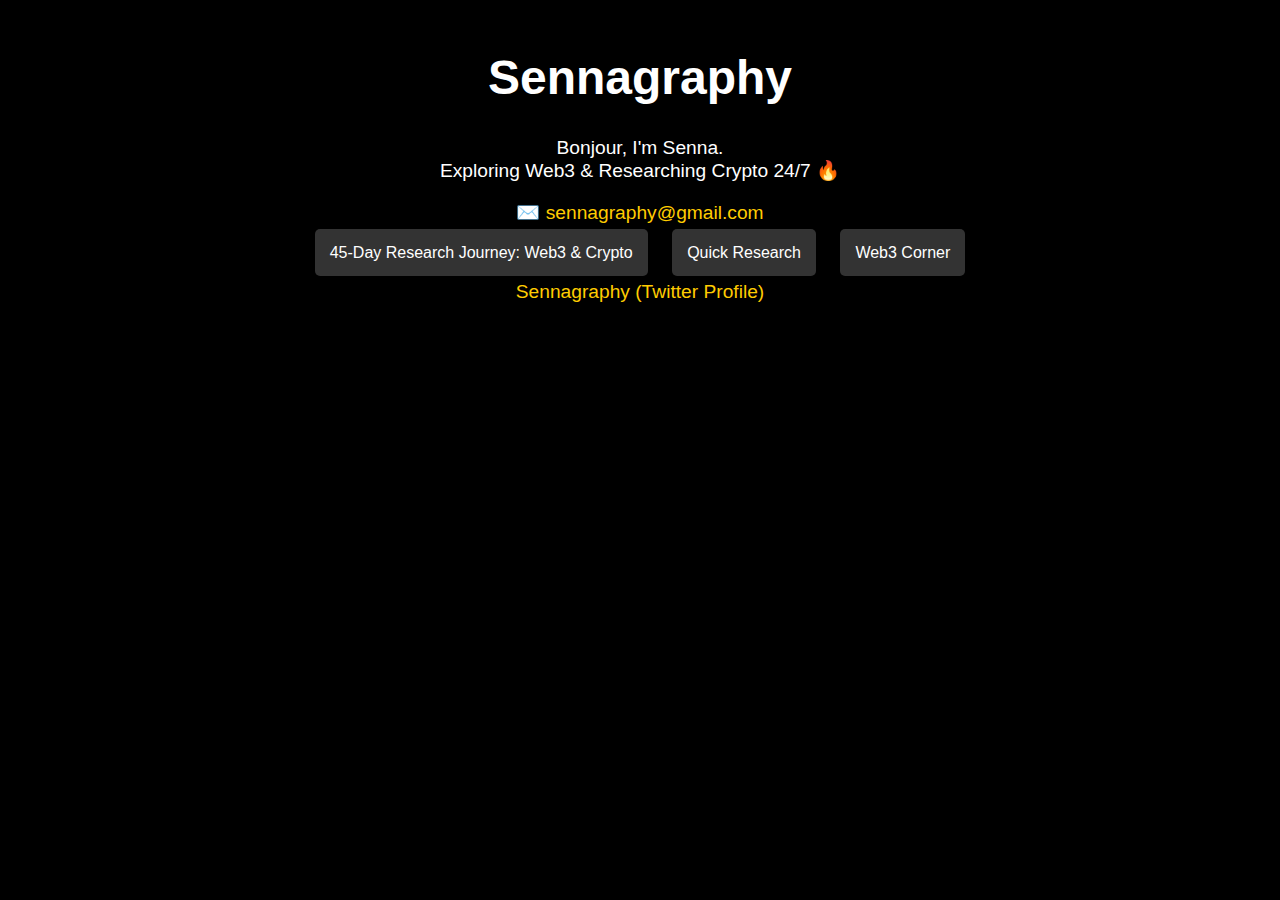
==== index.html @ d7526851 "Update index.html" ====
<!DOCTYPE html>
<html lang="en">
<head>
    <meta charset="UTF-8">
    <meta name="viewport" content="width=device-width, initial-scale=1.0">
    <title>Sennagraphy</title>
    <style>
        body {
            font-family: Arial, sans-serif;
            text-align: center;
            background-color: black;
            color: white;
            margin: 0;
            padding: 0;
        }
        h1 {
            font-size: 3em;
            margin-top: 50px;
        }
        p {
            font-size: 1.2em;
        }
        .email-link {
            color: #ffcc00;
            text-decoration: none;
        }
        .menu-item {
            background-color: #333;
            padding: 15px;
            margin: 10px;
            border-radius: 5px;
            color: white;
            font-size: 16px;
            cursor: pointer;
            text-decoration: none;
        }
        .menu-item:hover {
            background-color: #555;
        }
        .profile-link {
            color: #ffcc00;
            text-decoration: none;
        }
    </style>
</head>
<body>
    <h1>Sennagraphy</h1>
    <p>Bonjour, I'm Senna.<br>Exploring Web3 & Researching Crypto 24/7 🔥</p>
    <p><a href="mailto:sennagraphy@gmail.com" class="email-link">✉️ sennagraphy@gmail.com</a></p>

    <div>
        <a href="journey.html" class="menu-item">45-Day Research Journey: Web3 & Crypto</a>
        <a href="quick-research.html" class="menu-item">Quick Research</a>
        <a href="web3-corner.html" class="menu-item">Web3 Corner</a>
    </div>

    <p><a href="https://x.com/Sennagraphy" class="profile-link">Sennagraphy (Twitter Profile)</a></p>
</body>
</html>
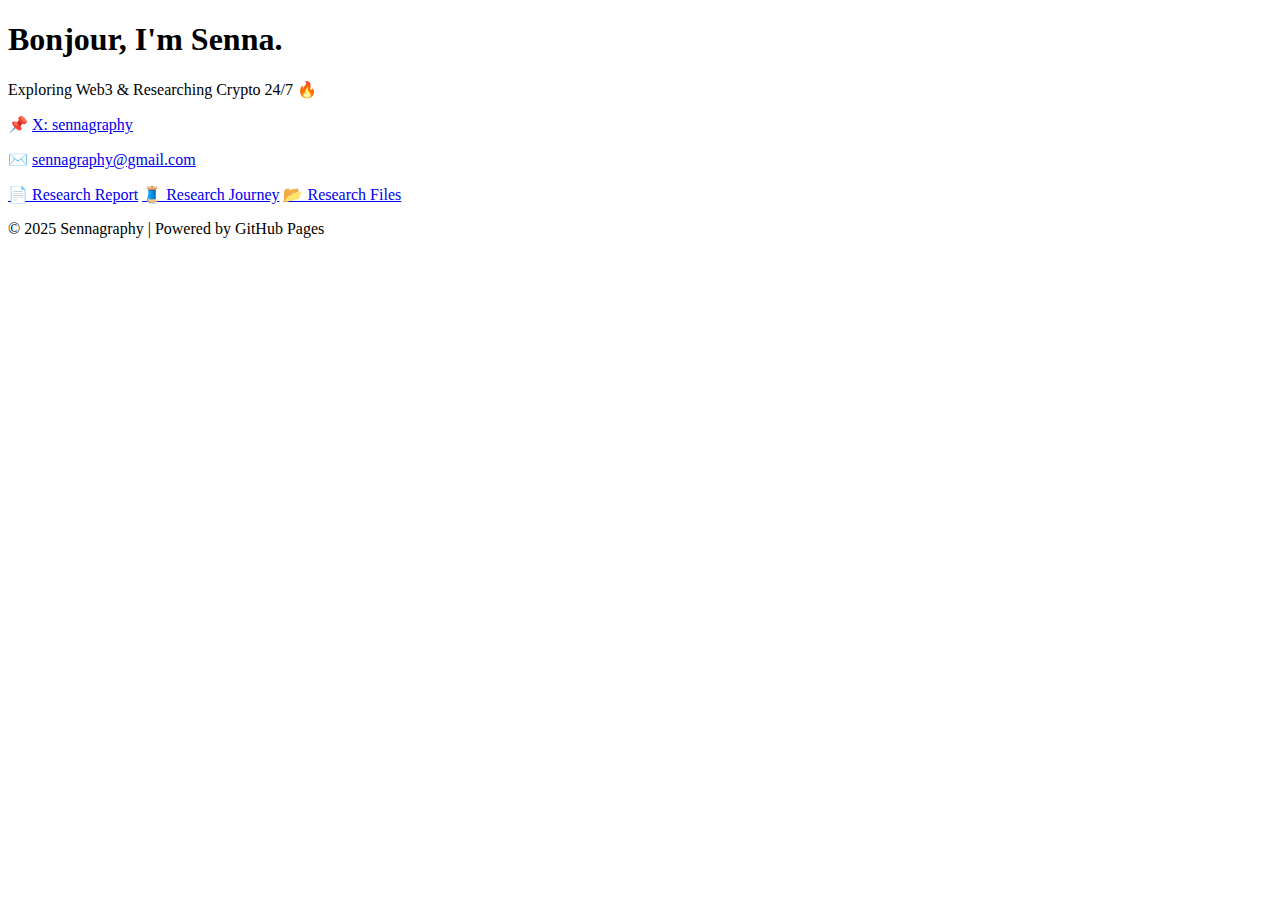
==== commit e66f1cf0: "Update index.html" ====
--- a/index.html
+++ b/index.html
@@ -3,57 +3,25 @@
 <head>
     <meta charset="UTF-8">
     <meta name="viewport" content="width=device-width, initial-scale=1.0">
-    <title>Sennagraphy</title>
-    <style>
-        body {
-            font-family: Arial, sans-serif;
-            text-align: center;
-            background-color: black;
-            color: white;
-            margin: 0;
-            padding: 0;
-        }
-        h1 {
-            font-size: 3em;
-            margin-top: 50px;
-        }
-        p {
-            font-size: 1.2em;
-        }
-        .email-link {
-            color: #ffcc00;
-            text-decoration: none;
-        }
-        .menu-item {
-            background-color: #333;
-            padding: 15px;
-            margin: 10px;
-            border-radius: 5px;
-            color: white;
-            font-size: 16px;
-            cursor: pointer;
-            text-decoration: none;
-        }
-        .menu-item:hover {
-            background-color: #555;
-        }
-        .profile-link {
-            color: #ffcc00;
-            text-decoration: none;
-        }
-    </style>
+    <title>Sennagraphy - Web3 Research</title>
+    <link rel="stylesheet" href="styles/style.css">
 </head>
 <body>
-    <h1>Sennagraphy</h1>
-    <p>Bonjour, I'm Senna.<br>Exploring Web3 & Researching Crypto 24/7 🔥</p>
-    <p><a href="mailto:sennagraphy@gmail.com" class="email-link">✉️ sennagraphy@gmail.com</a></p>
+    <header>
+        <h1>Bonjour, I'm Senna.</h1>
+        <p>Exploring Web3 & Researching Crypto 24/7 🔥</p>
+        <p>📌 <a href="https://x.com/sennagraphy" target="_blank">X: sennagraphy</a></p>
+        <p>✉️ <a href="mailto:sennagraphy@gmail.com">sennagraphy@gmail.com</a></p>
+    </header>
 
-    <div>
-        <a href="journey.html" class="menu-item">45-Day Research Journey: Web3 & Crypto</a>
-        <a href="quick-research.html" class="menu-item">Quick Research</a>
-        <a href="web3-corner.html" class="menu-item">Web3 Corner</a>
-    </div>
+    <nav>
+        <a href="research.html" class="btn">📄 Research Report</a>
+        <a href="journey.html" class="btn">🧵 Research Journey</a>
+        <a href="files.html" class="btn">📂 Research Files</a>
+    </nav>
 
-    <p><a href="https://x.com/Sennagraphy" class="profile-link">Sennagraphy (Twitter Profile)</a></p>
+    <footer>
+        <p>© 2025 Sennagraphy | Powered by GitHub Pages</p>
+    </footer>
 </body>
 </html>
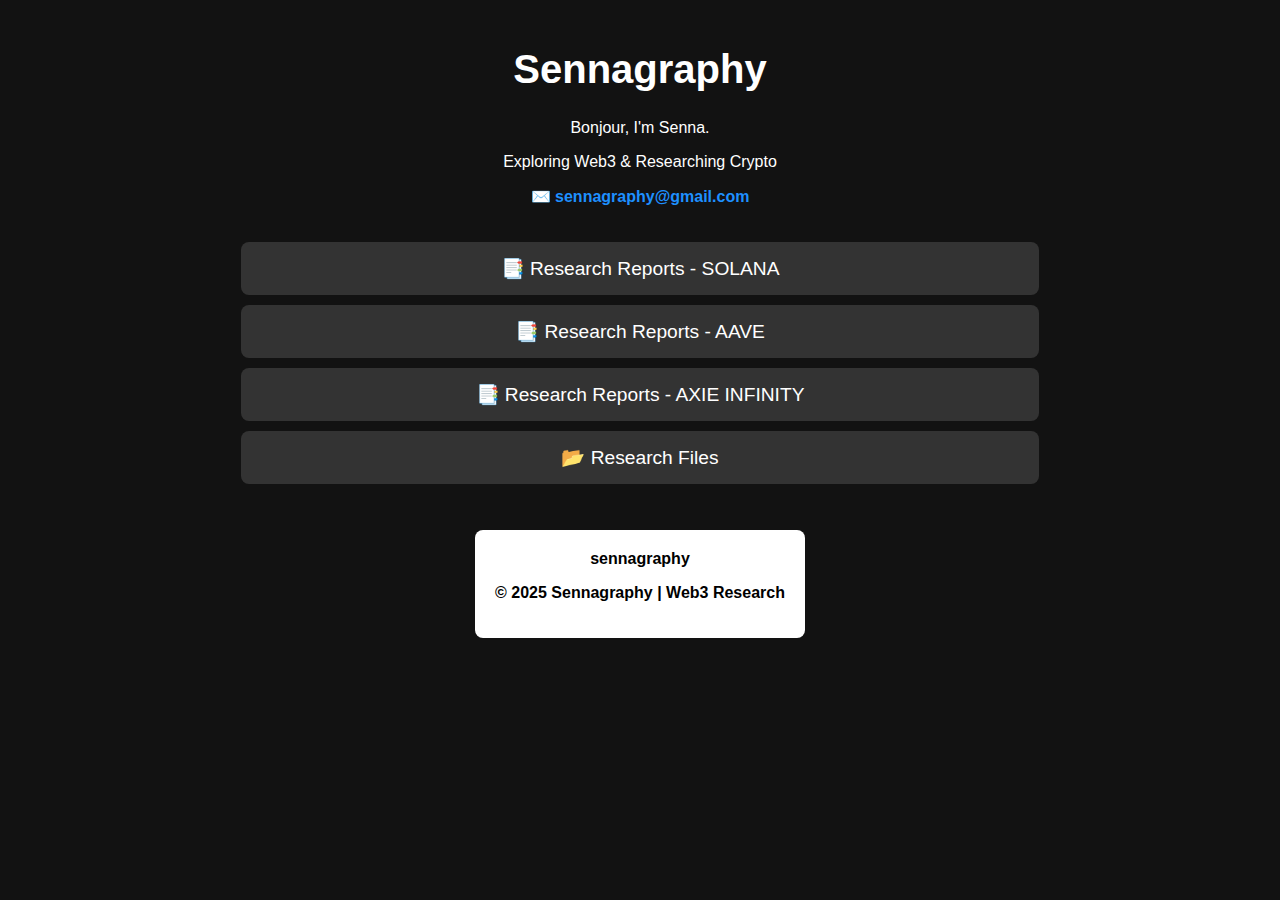
==== commit ffe7e144: "Create index.html" ====
--- a/index.html
+++ b/index.html
@@ -3,25 +3,84 @@
 <head>
     <meta charset="UTF-8">
     <meta name="viewport" content="width=device-width, initial-scale=1.0">
-    <title>Sennagraphy - Web3 Research</title>
-    <link rel="stylesheet" href="styles/style.css">
+    <title>Sennagraphy</title>
+    <link rel="stylesheet" href="style.css">
+    <style>
+        body {
+            background-color: #121212;
+            color: white;
+            font-family: Arial, sans-serif;
+            text-align: center;
+            margin: 0;
+            padding: 0;
+        }
+        header {
+            padding: 20px;
+        }
+        h1 {
+            font-size: 2.5em;
+        }
+        .email {
+            color: #1E90FF;
+            text-decoration: none;
+            font-weight: bold;
+        }
+        nav ul {
+            list-style: none;
+            padding: 0;
+        }
+        nav li {
+            margin: 10px 0;
+        }
+        nav a {
+            display: block;
+            background: #333;
+            color: white;
+            padding: 15px;
+            border-radius: 8px;
+            text-decoration: none;
+            font-size: 1.2em;
+            width: 60%;
+            margin: 0 auto;
+        }
+        nav a:hover {
+            background: #444;
+        }
+        footer {
+            margin-top: 30px;
+            padding: 20px;
+            background: white;
+            color: black;
+            display: inline-block;
+            border-radius: 8px;
+            font-weight: bold;
+        }
+        .twitter {
+            color: black;
+            text-decoration: none;
+        }
+    </style>
 </head>
 <body>
     <header>
-        <h1>Bonjour, I'm Senna.</h1>
-        <p>Exploring Web3 & Researching Crypto 24/7 🔥</p>
-        <p>📌 <a href="https://x.com/sennagraphy" target="_blank">X: sennagraphy</a></p>
-        <p>✉️ <a href="mailto:sennagraphy@gmail.com">sennagraphy@gmail.com</a></p>
+        <h1>Sennagraphy</h1>
+        <p>Bonjour, I'm Senna.</p>
+        <p>Exploring Web3 & Researching Crypto</p>
+        <a href="mailto:sennagraphy@gmail.com" class="email">✉️ sennagraphy@gmail.com</a>
     </header>
-
+    
     <nav>
-        <a href="research.html" class="btn">📄 Research Report</a>
-        <a href="journey.html" class="btn">🧵 Research Journey</a>
-        <a href="files.html" class="btn">📂 Research Files</a>
+        <ul>
+            <li><a href="solana.html">📑 Research Reports - SOLANA</a></li>
+            <li><a href="aave.html">📑 Research Reports - AAVE</a></li>
+            <li><a href="axie.html">📑 Research Reports - AXIE INFINITY</a></li>
+            <li><a href="https://drive.google.com/your-drive-link" target="_blank">📂 Research Files</a></li>
+        </ul>
     </nav>
-
+    
     <footer>
-        <p>© 2025 Sennagraphy | Powered by GitHub Pages</p>
+        <a href="https://twitter.com/sennagraphy" class="twitter">sennagraphy</a>
+        <p>© 2025 Sennagraphy | Web3 Research</p>
     </footer>
 </body>
 </html>
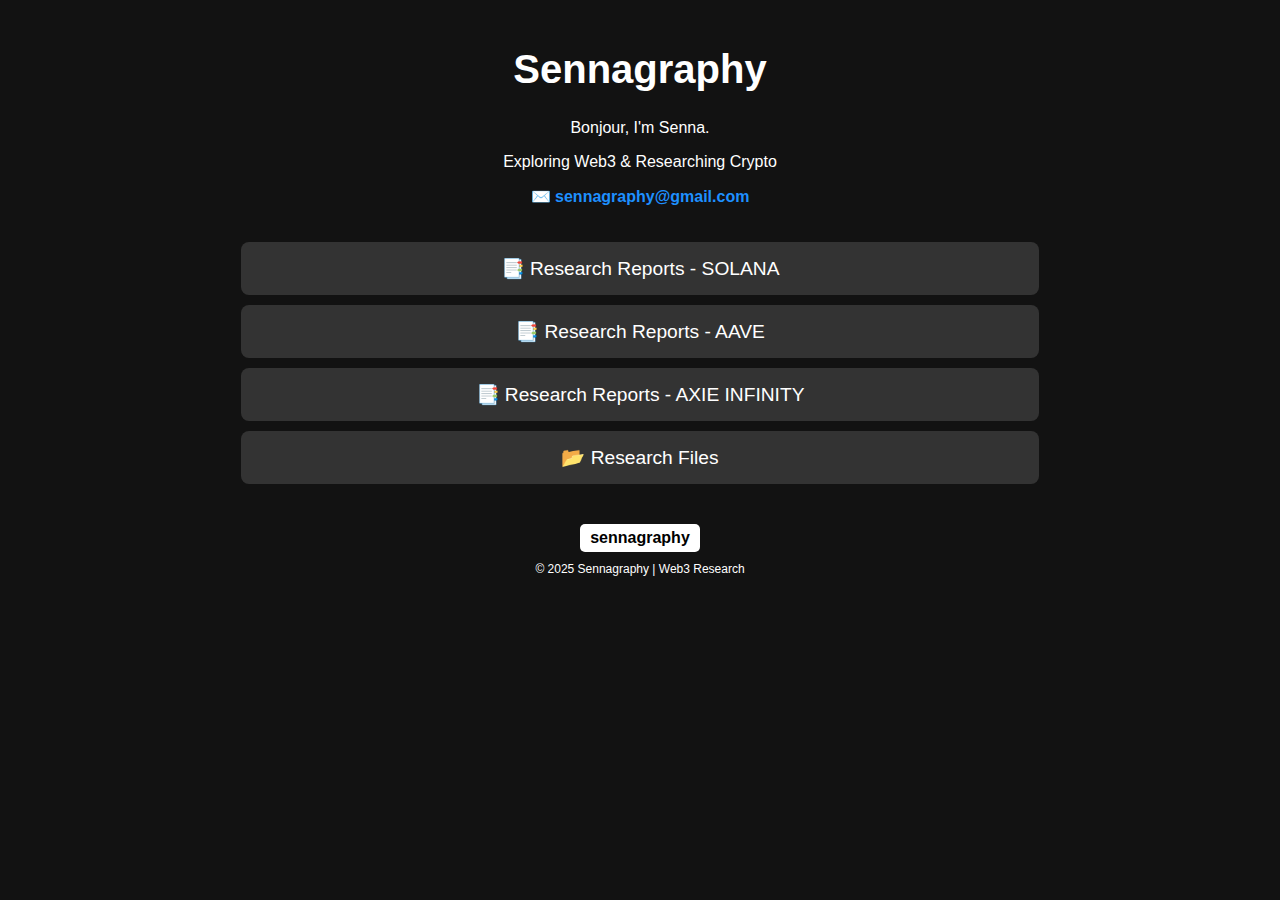
==== commit f3e38001: "Update index.html" ====
--- a/index.html
+++ b/index.html
@@ -78,9 +78,12 @@
         </ul>
     </nav>
     
-    <footer>
-        <a href="https://twitter.com/sennagraphy" class="twitter">sennagraphy</a>
-        <p>© 2025 Sennagraphy | Web3 Research</p>
-    </footer>
-</body>
-</html>
+    <div style="text-align: center; margin-top: 40px;">
+    <a href="https://x.com/sennagraphy" style="display: inline-block; background-color: white; color: black; padding: 5px 10px; border-radius: 5px; text-decoration: none; font-weight: bold;">
+        sennagraphy
+    </a>
+</div>
+
+<p style="text-align: center; color: white; font-size: 12px; margin-top: 10px;">
+    © 2025 Sennagraphy | Web3 Research
+</p>
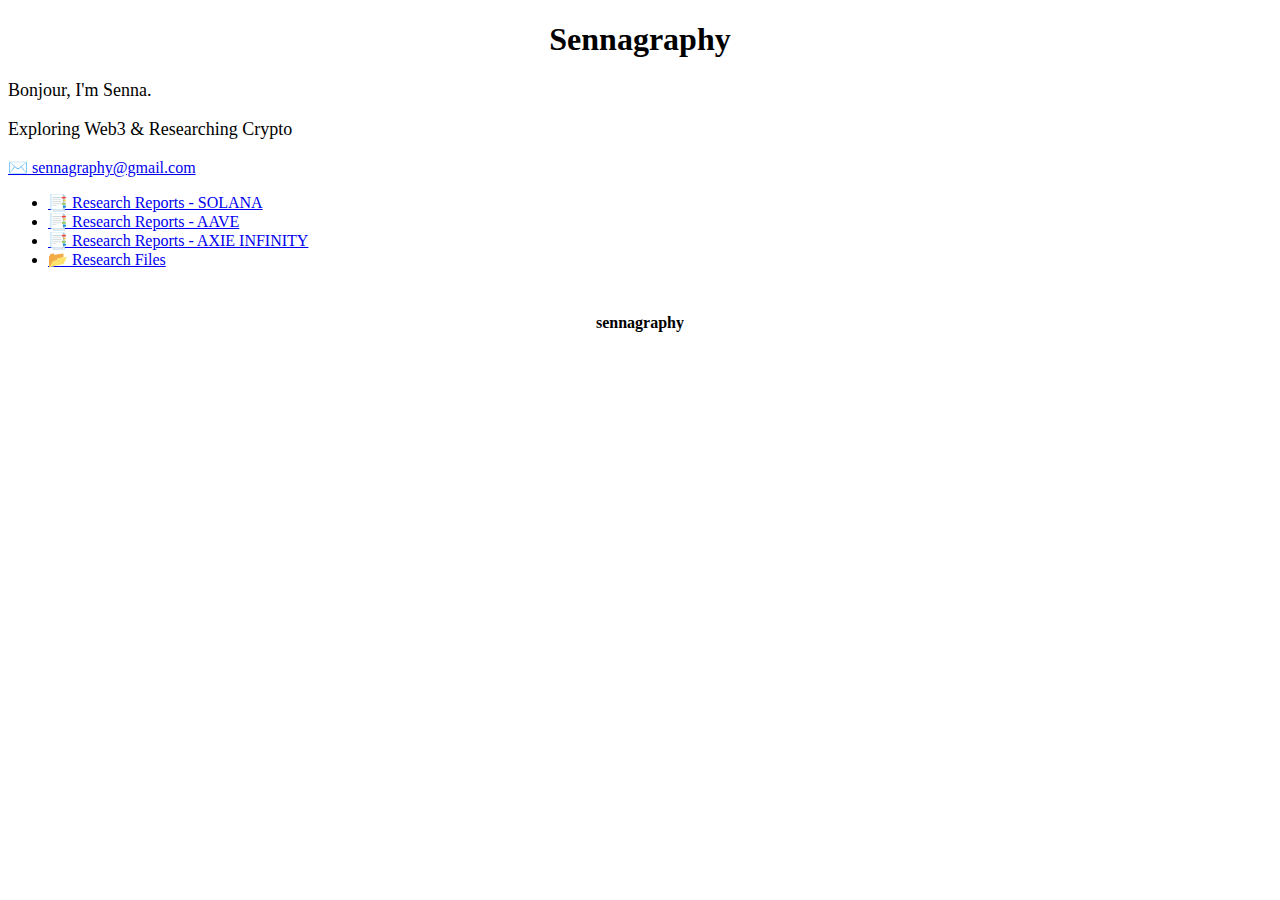
==== commit 4b2ed632: "Update index.html" ====
--- a/index.html
+++ b/index.html
@@ -4,62 +4,7 @@
     <meta charset="UTF-8">
     <meta name="viewport" content="width=device-width, initial-scale=1.0">
     <title>Sennagraphy</title>
-    <link rel="stylesheet" href="style.css">
-    <style>
-        body {
-            background-color: #121212;
-            color: white;
-            font-family: Arial, sans-serif;
-            text-align: center;
-            margin: 0;
-            padding: 0;
-        }
-        header {
-            padding: 20px;
-        }
-        h1 {
-            font-size: 2.5em;
-        }
-        .email {
-            color: #1E90FF;
-            text-decoration: none;
-            font-weight: bold;
-        }
-        nav ul {
-            list-style: none;
-            padding: 0;
-        }
-        nav li {
-            margin: 10px 0;
-        }
-        nav a {
-            display: block;
-            background: #333;
-            color: white;
-            padding: 15px;
-            border-radius: 8px;
-            text-decoration: none;
-            font-size: 1.2em;
-            width: 60%;
-            margin: 0 auto;
-        }
-        nav a:hover {
-            background: #444;
-        }
-        footer {
-            margin-top: 30px;
-            padding: 20px;
-            background: white;
-            color: black;
-            display: inline-block;
-            border-radius: 8px;
-            font-weight: bold;
-        }
-        .twitter {
-            color: black;
-            text-decoration: none;
-        }
-    </style>
+    <link rel="stylesheet" href="style.css"> <!-- Sudah cukup, CSS ada di file terpisah -->
 </head>
 <body>
     <header>
@@ -79,11 +24,13 @@
     </nav>
     
     <div style="text-align: center; margin-top: 40px;">
-    <a href="https://x.com/sennagraphy" style="display: inline-block; background-color: white; color: black; padding: 5px 10px; border-radius: 5px; text-decoration: none; font-weight: bold;">
-        sennagraphy
-    </a>
-</div>
+        <a href="https://x.com/sennagraphy" style="display: inline-block; background-color: white; color: black; padding: 5px 10px; border-radius: 5px; text-decoration: none; font-weight: bold;">
+            sennagraphy
+        </a>
+    </div>
 
-<p style="text-align: center; color: white; font-size: 12px; margin-top: 10px;">
-    © 2025 Sennagraphy | Web3 Research
-</p>
+    <p style="text-align: center; color: white; font-size: 12px; margin-top: 10px;">
+        © 2025 Sennagraphy | Web3 Research
+    </p>
+</body>
+</html>
--- a/style.css
+++ b/style.css
@@ -0,0 +1,51 @@
+<!DOCTYPE html>
+<html lang="en">
+<head>
+    <meta charset="UTF-8">
+    <meta name="viewport" content="width=device-width, initial-scale=1.0">
+    <title>Aave V3 Report</title>
+    <style>
+        body {
+            background-color: #111;
+            color: #fff;
+            font-family: Arial, sans-serif;
+            padding: 20px;
+            text-align: center;
+        }
+        h1, h2 {
+            text-align: center;
+        }
+        .container {
+            max-width: 800px;
+            margin: 0 auto;
+        }
+        p {
+            white-space: normal;
+            word-wrap: break-word;
+            overflow-wrap: anywhere;
+            text-align: justify;
+            font-size: 18px;
+        }
+    </style>
+</head>
+<body>
+    <div class="container">
+        <h1>Aave V3 Performance in the DeFi Ecosystem</h1>
+        <h2>March 3, 2025</h2>
+        
+        <h2>Introduction</h2>
+        <p>Aave remains a titan in decentralized finance (DeFi), holding a Total Value Locked (TVL) of $18.17 billion as of March 3, 2025, per Messari...</p>
+        
+        <h2>Main Report</h2>
+        
+        <h3>Performance Metrics</h3>
+        <p>Aave’s TVL sits at $18.17 billion on March 3, 2025, stable over 30 days (0.00% change), per Messari...</p>
+        
+        <h3>Key Features</h3>
+        <p>Aave V3, detailed in its 2022 Technical Paper, amps up efficiency, security, and usability...</p>
+        
+        <h3>Strategic Insights</h3>
+        <p>Aave V3 holds a competitive edge with $18.17 billion TVL, a $3.25 billion market cap...</p>
+    </div>
+</body>
+</html>
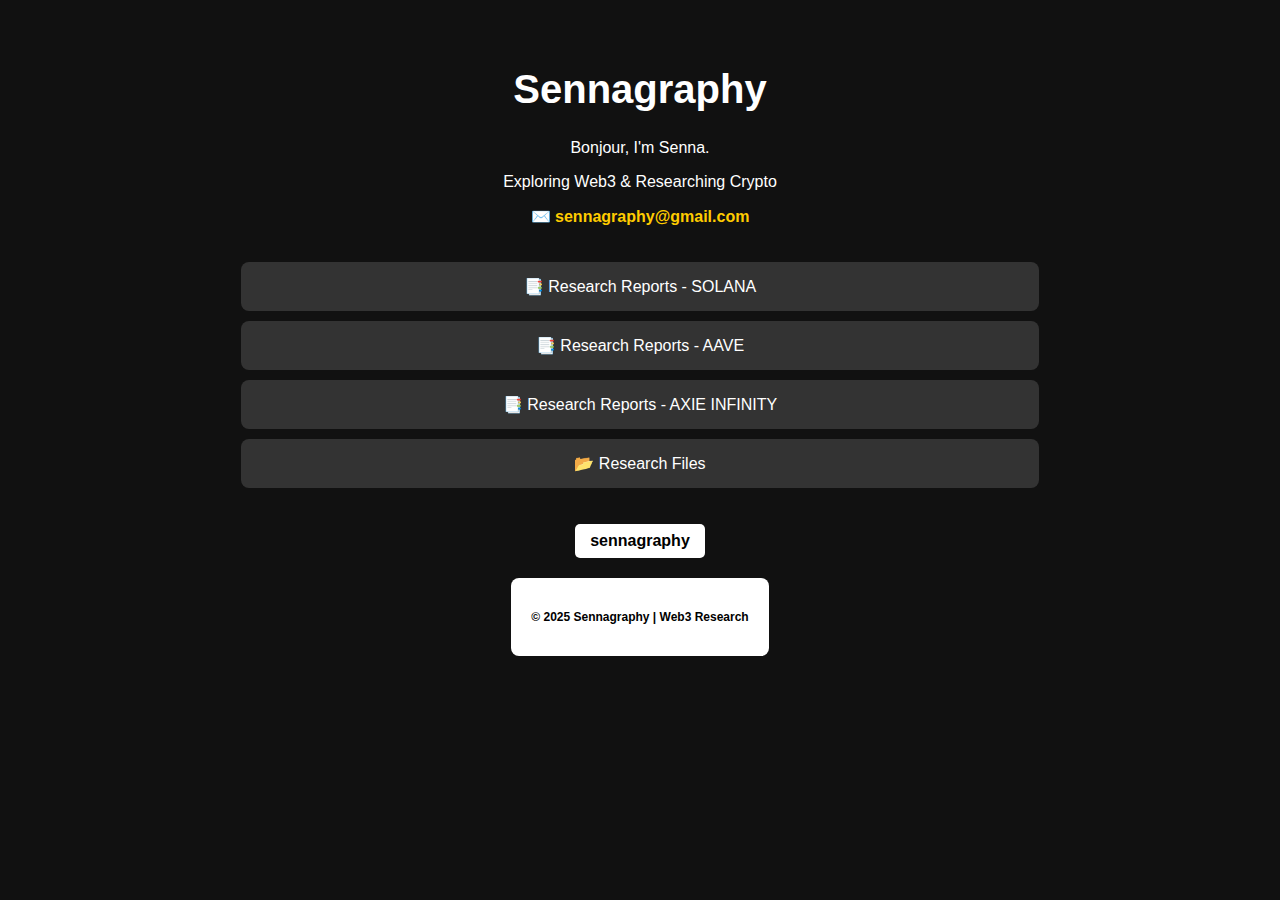
==== commit 7699e643: "Update index.html" ====
--- a/index.html
+++ b/index.html
@@ -4,7 +4,59 @@
     <meta charset="UTF-8">
     <meta name="viewport" content="width=device-width, initial-scale=1.0">
     <title>Sennagraphy</title>
-    <link rel="stylesheet" href="style.css"> <!-- Sudah cukup, CSS ada di file terpisah -->
+    <link rel="stylesheet" href="style.css">
+    <style>
+        /* Tambahan sementara jika CSS tidak terhubung */
+        body {
+            font-family: Arial, sans-serif;
+            background-color: #111; 
+            color: white;
+            text-align: center;
+            margin: 0;
+            padding: 0;
+        }
+
+        header {
+            margin-top: 20px;
+        }
+
+        .email {
+            color: #ffcc00;
+            text-decoration: none;
+            font-weight: bold;
+        }
+
+        nav ul {
+            list-style-type: none;
+            padding: 0;
+        }
+
+        nav ul li {
+            margin: 10px 0;
+        }
+
+        nav ul li a {
+            color: white;
+            text-decoration: none;
+            font-size: 16px;
+        }
+
+        .social-link {
+            display: inline-block;
+            background-color: white;
+            color: black;
+            padding: 8px 15px;
+            border-radius: 5px;
+            text-decoration: none;
+            font-weight: bold;
+            margin-top: 20px;
+        }
+
+        footer {
+            font-size: 12px;
+            margin-top: 20px;
+        }
+    </style>
 </head>
 <body>
     <header>
@@ -23,14 +75,12 @@
         </ul>
     </nav>
     
-    <div style="text-align: center; margin-top: 40px;">
-        <a href="https://x.com/sennagraphy" style="display: inline-block; background-color: white; color: black; padding: 5px 10px; border-radius: 5px; text-decoration: none; font-weight: bold;">
-            sennagraphy
-        </a>
+    <div>
+        <a href="https://x.com/sennagraphy" class="social-link">sennagraphy</a>
     </div>
 
-    <p style="text-align: center; color: white; font-size: 12px; margin-top: 10px;">
-        © 2025 Sennagraphy | Web3 Research
-    </p>
+    <footer>
+        <p>© 2025 Sennagraphy | Web3 Research</p>
+    </footer>
 </body>
 </html>
--- a/style.css
+++ b/style.css
@@ -1,51 +1,62 @@
-<!DOCTYPE html>
-<html lang="en">
-<head>
-    <meta charset="UTF-8">
-    <meta name="viewport" content="width=device-width, initial-scale=1.0">
-    <title>Aave V3 Report</title>
-    <style>
-        body {
-            background-color: #111;
-            color: #fff;
-            font-family: Arial, sans-serif;
-            padding: 20px;
-            text-align: center;
-        }
-        h1, h2 {
-            text-align: center;
-        }
-        .container {
-            max-width: 800px;
-            margin: 0 auto;
-        }
-        p {
-            white-space: normal;
-            word-wrap: break-word;
-            overflow-wrap: anywhere;
-            text-align: justify;
-            font-size: 18px;
-        }
-    </style>
-</head>
-<body>
-    <div class="container">
-        <h1>Aave V3 Performance in the DeFi Ecosystem</h1>
-        <h2>March 3, 2025</h2>
-        
-        <h2>Introduction</h2>
-        <p>Aave remains a titan in decentralized finance (DeFi), holding a Total Value Locked (TVL) of $18.17 billion as of March 3, 2025, per Messari...</p>
-        
-        <h2>Main Report</h2>
-        
-        <h3>Performance Metrics</h3>
-        <p>Aave’s TVL sits at $18.17 billion on March 3, 2025, stable over 30 days (0.00% change), per Messari...</p>
-        
-        <h3>Key Features</h3>
-        <p>Aave V3, detailed in its 2022 Technical Paper, amps up efficiency, security, and usability...</p>
-        
-        <h3>Strategic Insights</h3>
-        <p>Aave V3 holds a competitive edge with $18.17 billion TVL, a $3.25 billion market cap...</p>
-    </div>
-</body>
-</html>
+body {
+    background-color: #121212;
+    color: white;
+    font-family: Arial, sans-serif;
+    text-align: center;
+    margin: 0;
+    padding: 0;
+}
+
+header {
+    padding: 20px;
+}
+
+h1 {
+    font-size: 2.5em;
+}
+
+.email {
+    color: #1E90FF;
+    text-decoration: none;
+    font-weight: bold;
+}
+
+nav ul {
+    list-style: none;
+    padding: 0;
+}
+
+nav li {
+    margin: 10px 0;
+}
+
+nav a {
+    display: block;
+    background: #333;
+    color: white;
+    padding: 15px;
+    border-radius: 8px;
+    text-decoration: none;
+    font-size: 1.2em;
+    width: 60%;
+    margin: 0 auto;
+}
+
+nav a:hover {
+    background: #444;
+}
+
+footer {
+    margin-top: 30px;
+    padding: 20px;
+    background: white;
+    color: black;
+    display: inline-block;
+    border-radius: 8px;
+    font-weight: bold;
+}
+
+.twitter {
+    color: black;
+    text-decoration: none;
+}
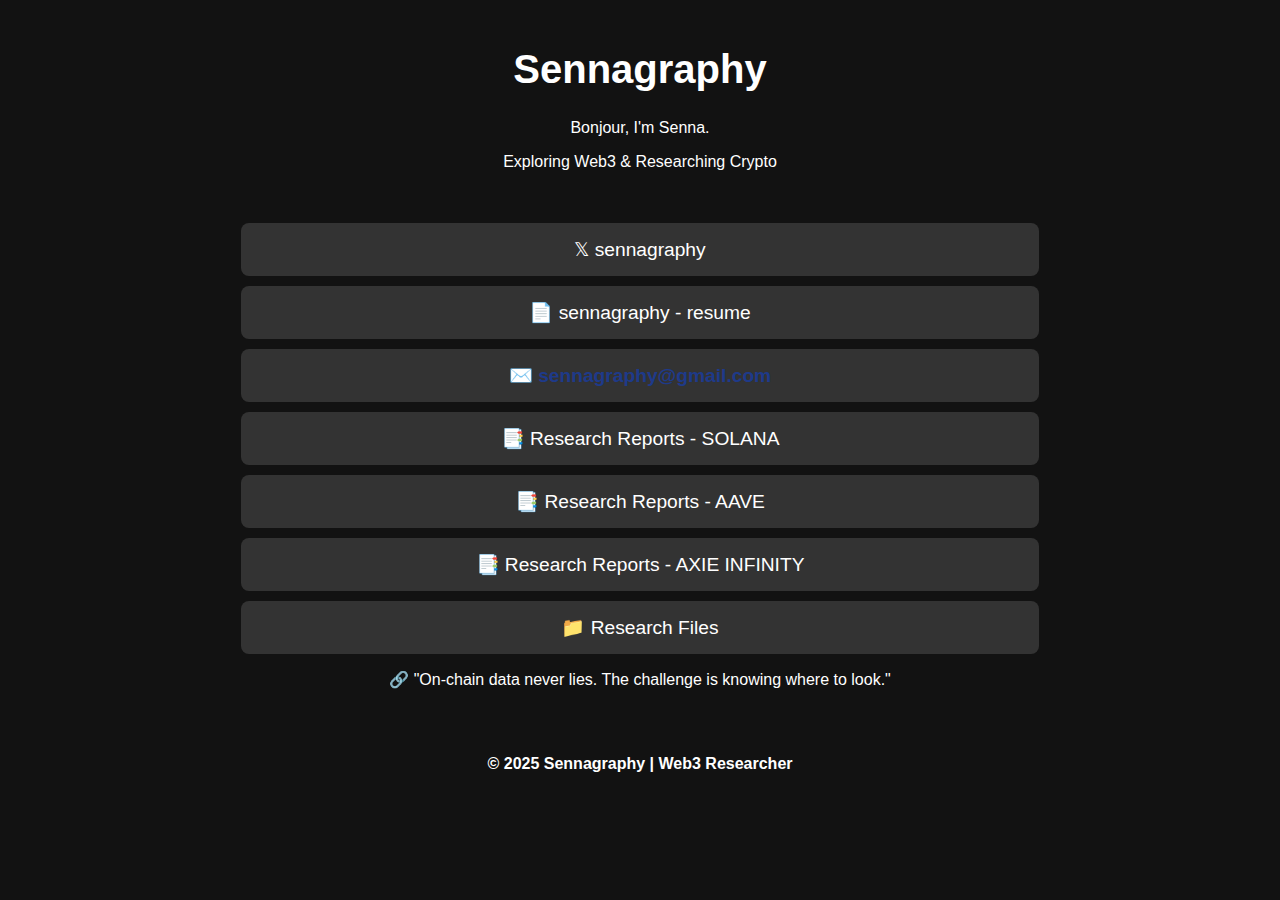
==== commit 0a14cfc0: "Update index.html" ====
--- a/index.html
+++ b/index.html
@@ -5,82 +5,32 @@
     <meta name="viewport" content="width=device-width, initial-scale=1.0">
     <title>Sennagraphy</title>
     <link rel="stylesheet" href="style.css">
-    <style>
-        /* Tambahan sementara jika CSS tidak terhubung */
-        body {
-            font-family: Arial, sans-serif;
-            background-color: #111; 
-            color: white;
-            text-align: center;
-            margin: 0;
-            padding: 0;
-        }
-
-        header {
-            margin-top: 20px;
-        }
-
-        .email {
-            color: #ffcc00;
-            text-decoration: none;
-            font-weight: bold;
-        }
-
-        nav ul {
-            list-style-type: none;
-            padding: 0;
-        }
-
-        nav ul li {
-            margin: 10px 0;
-        }
-
-        nav ul li a {
-            color: white;
-            text-decoration: none;
-            font-size: 16px;
-        }
-
-        .social-link {
-            display: inline-block;
-            background-color: white;
-            color: black;
-            padding: 8px 15px;
-            border-radius: 5px;
-            text-decoration: none;
-            font-weight: bold;
-            margin-top: 20px;
-        }
-
-        footer {
-            font-size: 12px;
-            margin-top: 20px;
-        }
-    </style>
 </head>
 <body>
     <header>
         <h1>Sennagraphy</h1>
         <p>Bonjour, I'm Senna.</p>
         <p>Exploring Web3 & Researching Crypto</p>
-        <a href="mailto:sennagraphy@gmail.com" class="email">✉️ sennagraphy@gmail.com</a>
     </header>
     
     <nav>
         <ul>
+            <li><a href="https://x.com/sennagraphy" target="_blank">𝕏 sennagraphy</a></li>
+            <li><a href="https://drive.google.com/file/d/1Zb7IU78SckYcbbRedV6UJhnZASNy5HOe/view?usp=sharing" target="_blank">📄 sennagraphy - resume</a></li>
+            <li><a href="mailto:sennagraphy@gmail.com" class="email">✉️ sennagraphy@gmail.com</a></li>
             <li><a href="solana.html">📑 Research Reports - SOLANA</a></li>
             <li><a href="aave.html">📑 Research Reports - AAVE</a></li>
             <li><a href="axie.html">📑 Research Reports - AXIE INFINITY</a></li>
-            <li><a href="https://drive.google.com/your-drive-link" target="_blank">📂 Research Files</a></li>
+            <li><a href="https://drive.google.com/drive/folders/1CKyZ4QU-RSXrzUXlHgJFm0KL_PV-Xber?usp=sharing" target="_blank">📁 Research Files</a></li>
         </ul>
     </nav>
     
-    <div>
-        <a href="https://x.com/sennagraphy" class="social-link">sennagraphy</a>
+    <div class="quote">
+        <p>🔗 "On-chain data never lies. The challenge is knowing where to look."</p>
     </div>
 
     <footer>
-        <p>© 2025 Sennagraphy | Web3 Research</p>
+        <p>© 2025 Sennagraphy | Web3 Researcher</p>
     </footer>
 </body>
 </html>
--- a/style.css
+++ b/style.css
@@ -16,7 +16,7 @@
 }
 
 .email {
-    color: #1E90FF;
+    color: #1E3A8A; /* Warna navy */
     text-decoration: none;
     font-weight: bold;
 }
@@ -49,14 +49,22 @@
 footer {
     margin-top: 30px;
     padding: 20px;
-    background: white;
-    color: black;
-    display: inline-block;
-    border-radius: 8px;
+    color: white; /* Warna tetap putih */
     font-weight: bold;
+    text-align: center;
 }
 
 .twitter {
     color: black;
     text-decoration: none;
 }
+
+/* Hapus kotak pada teks footer */
+.footer-text {
+    background: none;
+    padding: 0;
+    border-radius: 0;
+    font-weight: normal;
+    display: block;
+    margin-top: 10px;
+}
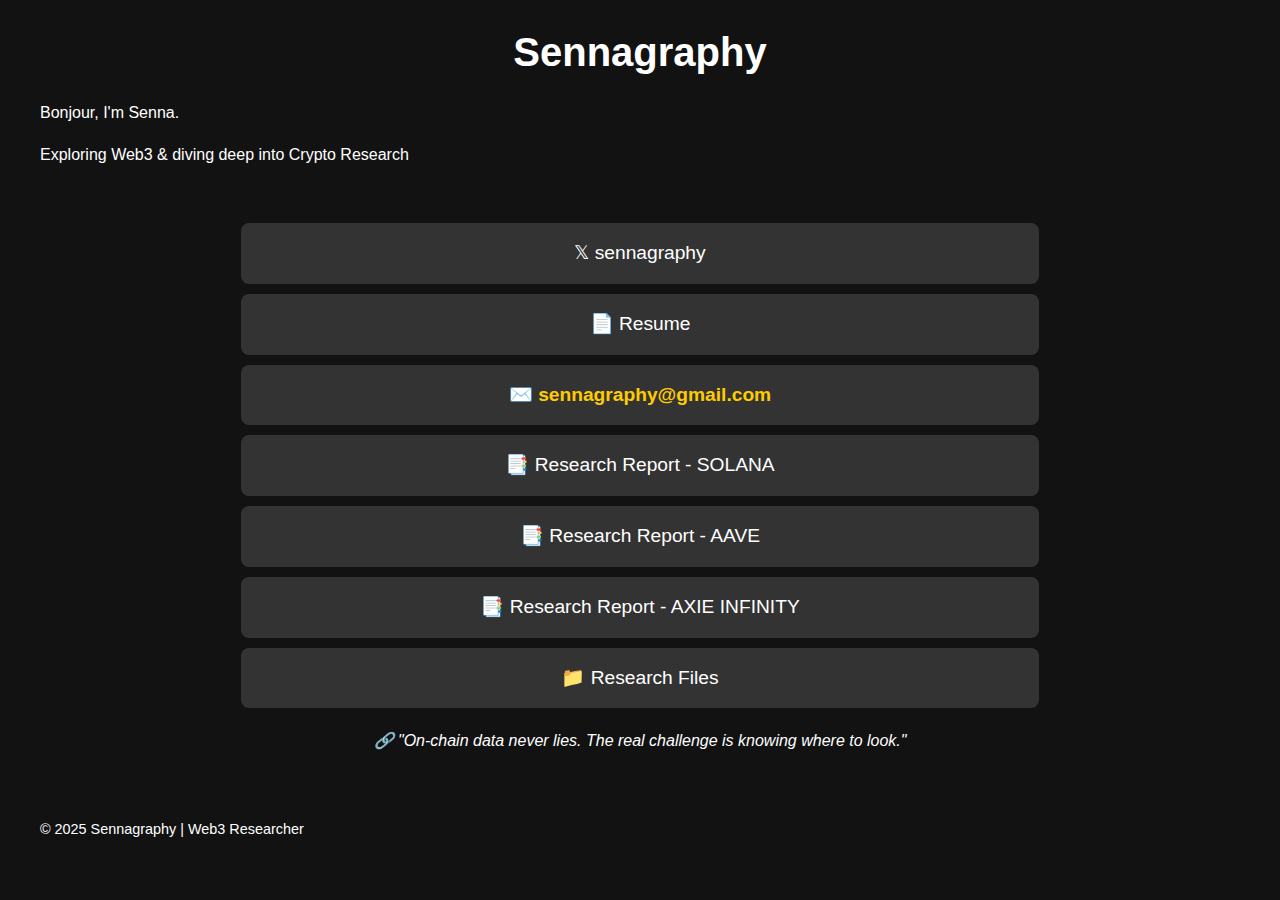
==== commit 345cc990: "Update index.html" ====
--- a/index.html
+++ b/index.html
@@ -10,23 +10,23 @@
     <header>
         <h1>Sennagraphy</h1>
         <p>Bonjour, I'm Senna.</p>
-        <p>Exploring Web3 & Researching Crypto</p>
+        <p>Exploring Web3 & diving deep into Crypto Research</p>
     </header>
     
     <nav>
         <ul>
             <li><a href="https://x.com/sennagraphy" target="_blank">𝕏 sennagraphy</a></li>
-            <li><a href="https://drive.google.com/file/d/1Zb7IU78SckYcbbRedV6UJhnZASNy5HOe/view?usp=sharing" target="_blank">📄 sennagraphy - resume</a></li>
+            <li><a href="https://drive.google.com/file/d/1Zb7IU78SckYcbbRedV6UJhnZASNy5HOe/view?usp=sharing" target="_blank">📄 Resume</a></li>
             <li><a href="mailto:sennagraphy@gmail.com" class="email">✉️ sennagraphy@gmail.com</a></li>
-            <li><a href="solana.html">📑 Research Reports - SOLANA</a></li>
-            <li><a href="aave.html">📑 Research Reports - AAVE</a></li>
-            <li><a href="axie.html">📑 Research Reports - AXIE INFINITY</a></li>
+            <li><a href="solana.html">📑 Research Report - SOLANA</a></li>
+            <li><a href="aave.html">📑 Research Report - AAVE</a></li>
+            <li><a href="axie.html">📑 Research Report - AXIE INFINITY</a></li>
             <li><a href="https://drive.google.com/drive/folders/1CKyZ4QU-RSXrzUXlHgJFm0KL_PV-Xber?usp=sharing" target="_blank">📁 Research Files</a></li>
         </ul>
     </nav>
     
     <div class="quote">
-        <p>🔗 "On-chain data never lies. The challenge is knowing where to look."</p>
+        <p>🔗 "On-chain data never lies. The real challenge is knowing where to look."</p>
     </div>
 
     <footer>
--- a/style.css
+++ b/style.css
@@ -2,21 +2,38 @@
     background-color: #121212;
     color: white;
     font-family: Arial, sans-serif;
-    text-align: center;
     margin: 0;
     padding: 0;
+    line-height: 1.6;
 }
 
 header {
     padding: 20px;
+    text-align: center;
 }
 
 h1 {
     font-size: 2.5em;
+    margin: 0;
+}
+
+h2 {
+    font-size: 1.8em;
+    margin-top: 20px;
+}
+
+h3 {
+    font-size: 1.4em;
+    margin-top: 15px;
+}
+
+p {
+    text-align: justify;
+    padding: 0 20px;
 }
 
 .email {
-    color: #1E3A8A; /* Warna navy */
+    color: #ffcc00;
     text-decoration: none;
     font-weight: bold;
 }
@@ -24,13 +41,14 @@
 nav ul {
     list-style: none;
     padding: 0;
+    margin: 20px 0;
 }
 
-nav li {
+nav ul li {
     margin: 10px 0;
 }
 
-nav a {
+nav ul li a {
     display: block;
     background: #333;
     color: white;
@@ -40,31 +58,47 @@
     font-size: 1.2em;
     width: 60%;
     margin: 0 auto;
+    text-align: center;
 }
 
-nav a:hover {
+nav ul li a:hover {
+    background: #444;
+}
+
+.quote {
+    text-align: center;
+    margin: 20px 0;
+}
+
+.quote p {
+    font-style: italic;
+    text-align: center;
+}
+
+.container {
+    max-width: 800px;
+    margin: 0 auto;
+    padding: 20px;
+}
+
+.back-button {
+    display: inline-block;
+    background: #333;
+    color: white;
+    padding: 10px 20px;
+    border-radius: 8px;
+    text-decoration: none;
+    font-size: 1.1em;
+    margin-top: 20px;
+}
+
+.back-button:hover {
     background: #444;
 }
 
 footer {
     margin-top: 30px;
     padding: 20px;
-    color: white; /* Warna tetap putih */
-    font-weight: bold;
     text-align: center;
+    font-size: 0.9em;
 }
-
-.twitter {
-    color: black;
-    text-decoration: none;
-}
-
-/* Hapus kotak pada teks footer */
-.footer-text {
-    background: none;
-    padding: 0;
-    border-radius: 0;
-    font-weight: normal;
-    display: block;
-    margin-top: 10px;
-}
